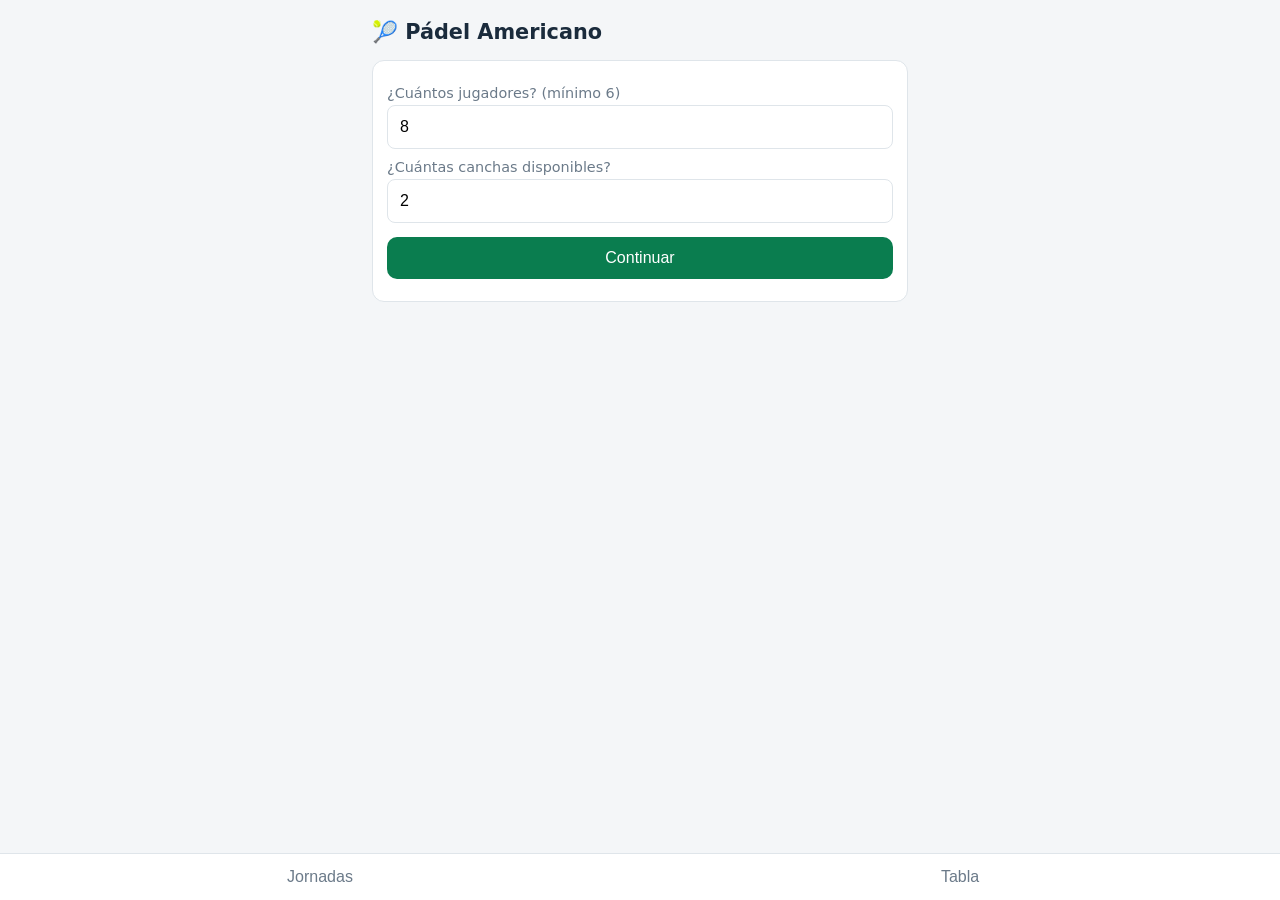
==== padel-americano/index.html @ ab05b379 "feat(padel): interfaz móvil con jornadas, marcadores y tabla Co-Authored-By: Claude Opus 4.8 <norepl" ====
<!doctype html>
<html lang="es">
<head>
<meta charset="utf-8">
<meta name="viewport" content="width=device-width, initial-scale=1">
<title>Pádel Americano</title>
<style>
  :root {
    --bg: #f4f6f8; --card: #ffffff; --ink: #1a2b3c; --muted: #6b7a89;
    --accent: #0a7d4f; --accent-ink: #ffffff; --line: #dfe5ea; --warn: #b3261e;
  }
  * { box-sizing: border-box; }
  body { margin: 0; font-family: -apple-system, system-ui, sans-serif; background: var(--bg); color: var(--ink); }
  .wrap { max-width: 560px; margin: 0 auto; padding: 12px 12px 80px; }
  h1 { font-size: 1.3rem; margin: 8px 0 16px; }
  h2 { font-size: 1.05rem; margin: 18px 0 8px; }
  .card { background: var(--card); border: 1px solid var(--line); border-radius: 12px; padding: 14px; margin-bottom: 12px; }
  label { display: block; font-size: .9rem; color: var(--muted); margin: 10px 0 4px; }
  input[type=number], input[type=text] {
    width: 100%; padding: 12px; font-size: 1rem; border: 1px solid var(--line); border-radius: 8px;
  }
  button { font-size: 1rem; border: none; border-radius: 10px; padding: 12px 16px; cursor: pointer; }
  .primary { background: var(--accent); color: var(--accent-ink); width: 100%; margin-top: 14px; }
  .danger { background: transparent; color: var(--warn); border: 1px solid var(--warn); width: 100%; margin-top: 20px; }
  .error { color: var(--warn); font-size: .9rem; margin-top: 8px; }
  .tabs { position: fixed; bottom: 0; left: 0; right: 0; display: flex; background: var(--card); border-top: 1px solid var(--line); }
  .tabs button { flex: 1; border-radius: 0; background: var(--card); color: var(--muted); padding: 14px; }
  .tabs button.active { color: var(--accent); font-weight: 700; }
  .match { border-top: 1px solid var(--line); padding: 10px 0; }
  .match:first-of-type { border-top: none; }
  .teams { font-size: .98rem; margin-bottom: 8px; }
  .court { color: var(--muted); font-size: .8rem; }
  .scores { display: flex; gap: 6px; }
  .scores button {
    flex: 1; padding: 10px 0; background: var(--bg); border: 1px solid var(--line); color: var(--ink); font-weight: 600;
  }
  .scores button.sel { background: var(--accent); border-color: var(--accent); color: var(--accent-ink); }
  .byes { color: var(--muted); font-size: .85rem; margin-top: 8px; }
  table { width: 100%; border-collapse: collapse; }
  th, td { text-align: left; padding: 8px 6px; border-bottom: 1px solid var(--line); font-size: .95rem; }
  th { color: var(--muted); font-size: .8rem; text-transform: uppercase; }
  td.num, th.num { text-align: right; }
  .done { color: var(--accent); font-size: .85rem; }
</style>
</head>
<body>
<div class="wrap" id="app"></div>
<div class="tabs" id="tabs" hidden>
  <button id="tabRounds" onclick="ui.tab='rounds';render()">Jornadas</button>
  <button id="tabTable" onclick="ui.tab='table';render()">Tabla</button>
</div>
<script src="engine.js"></script>
<script>
'use strict';
const KEY = 'padel-americano-v1';
const SCORES = [[4,0],[3,1],[2,2],[1,3],[0,4]];
const ui = { tab: 'rounds', setupCount: null };
let tournament = load();

function load() {
  try {
    const raw = localStorage.getItem(KEY);
    if (!raw) return null;
    const t = JSON.parse(raw);
    return t && Array.isArray(t.players) && Array.isArray(t.rounds) ? t : null;
  } catch (e) { return null; }
}
function save() { localStorage.setItem(KEY, JSON.stringify(tournament)); }
function esc(s) {
  return String(s).replace(/[&<>"']/g, c => ({'&':'&amp;','<':'&lt;','>':'&gt;','"':'&quot;',"'":'&#39;'}[c]));
}
function names(team) { return team.map(i => esc(tournament.players[i])).join('/'); }

// --- Pantalla de configuración -------------------------------------------
function renderSetup() {
  const app = document.getElementById('app');
  document.getElementById('tabs').hidden = true;
  if (ui.setupCount === null) {
    app.innerHTML = `
      <h1>🎾 Pádel Americano</h1>
      <div class="card">
        <label>¿Cuántos jugadores? (mínimo 6)</label>
        <input type="number" id="nPlayers" min="6" inputmode="numeric" value="8">
        <label>¿Cuántas canchas disponibles?</label>
        <input type="number" id="nCourts" min="1" inputmode="numeric" value="2">
        <button class="primary" onclick="stepNames()">Continuar</button>
        <div class="error" id="err"></div>
      </div>`;
  } else {
    let fields = '';
    for (let i = 0; i < ui.setupCount; i++) {
      fields += `<label>Jugador ${i + 1}</label><input type="text" id="p${i}" placeholder="Jugador ${i + 1}">`;
    }
    app.innerHTML = `
      <h1>🎾 Nombres de jugadores</h1>
      <div class="card">${fields}
        <button class="primary" onclick="startTournament()">Generar torneo</button>
        <div class="error" id="err"></div>
      </div>`;
  }
}
function stepNames() {
  const n = parseInt(document.getElementById('nPlayers').value, 10);
  const c = parseInt(document.getElementById('nCourts').value, 10);
  if (!Number.isInteger(n) || n < 6) { document.getElementById('err').textContent = 'Se necesitan al menos 6 jugadores.'; return; }
  if (!Number.isInteger(c) || c < 1) { document.getElementById('err').textContent = 'Se necesita al menos 1 cancha.'; return; }
  ui.setupCount = n; ui.setupCourts = c;
  render();
}
function startTournament() {
  const list = [];
  for (let i = 0; i < ui.setupCount; i++) {
    const v = document.getElementById('p' + i).value.trim();
    list.push(v || 'Jugador ' + (i + 1));
  }
  tournament = PadelEngine.createTournament(list, ui.setupCourts);
  ui.setupCount = null; ui.tab = 'rounds';
  save(); render();
  alert('Torneo generado: ' + tournament.rounds.length + ' jornadas.');
}

// --- Torneo ----------------------------------------------------------------
function renderRounds() {
  let html = `<h1>🎾 Jornadas (${tournament.rounds.length})</h1>`;
  tournament.rounds.forEach((round, r) => {
    let matches = '';
    round.matches.forEach((m, i) => {
      const btns = SCORES.map(([a, b]) => {
        const sel = m.score && m.score[0] === a && m.score[1] === b ? ' class="sel"' : '';
        return `<button${sel} onclick="pick(${r},${i},${a},${b})">${a}-${b}</button>`;
      }).join('');
      matches += `
        <div class="match">
          <div class="court">Cancha ${m.court}</div>
          <div class="teams"><b>${names(m.teamA)}</b> vs <b>${names(m.teamB)}</b></div>
          <div class="scores">${btns}</div>
        </div>`;
    });
    const byes = round.byes.length
      ? `<div class="byes">Descansan: ${round.byes.map(i => esc(tournament.players[i])).join(', ')}</div>` : '';
    html += `<div class="card"><h2>Jornada ${r + 1}</h2>${matches}${byes}</div>`;
  });
  html += `<button class="danger" onclick="reset()">Nuevo torneo</button>`;
  return html;
}
function renderTable() {
  const rows = PadelEngine.standings(tournament);
  const total = tournament.rounds.reduce((s, r) => s + r.matches.length, 0);
  const scored = tournament.rounds.reduce((s, r) => s + r.matches.filter(m => m.score).length, 0);
  const trophy = rows[0].points > 0;
  let body = '';
  for (const r of rows) {
    const cup = trophy && r.rank === 1 ? ' 🏆' : '';
    body += `<tr><td>${r.rank}</td><td>${esc(r.name)}${cup}</td><td class="num">${r.points}</td><td class="num">${r.played}</td></tr>`;
  }
  return `<h1>🏆 Tabla de posiciones</h1>
    <div class="card">
      <div class="done">${scored} de ${total} partidos capturados</div>
      <table><thead><tr><th>#</th><th>Jugador</th><th class="num">Puntos</th><th class="num">PJ</th></tr></thead>
      <tbody>${body}</tbody></table>
    </div>`;
}
function pick(r, i, a, b) {
  PadelEngine.setScore(tournament, r, i, [a, b]);
  save(); render();
}
function reset() {
  if (!confirm('¿Seguro? Se borrará el torneo actual.')) return;
  localStorage.removeItem(KEY);
  tournament = null; ui.setupCount = null;
  render();
}
function render() {
  if (!tournament) { renderSetup(); return; }
  const tabs = document.getElementById('tabs');
  tabs.hidden = false;
  document.getElementById('tabRounds').className = ui.tab === 'rounds' ? 'active' : '';
  document.getElementById('tabTable').className = ui.tab === 'table' ? 'active' : '';
  document.getElementById('app').innerHTML = ui.tab === 'rounds' ? renderRounds() : renderTable();
}
render();
</script>
</body>
</html>
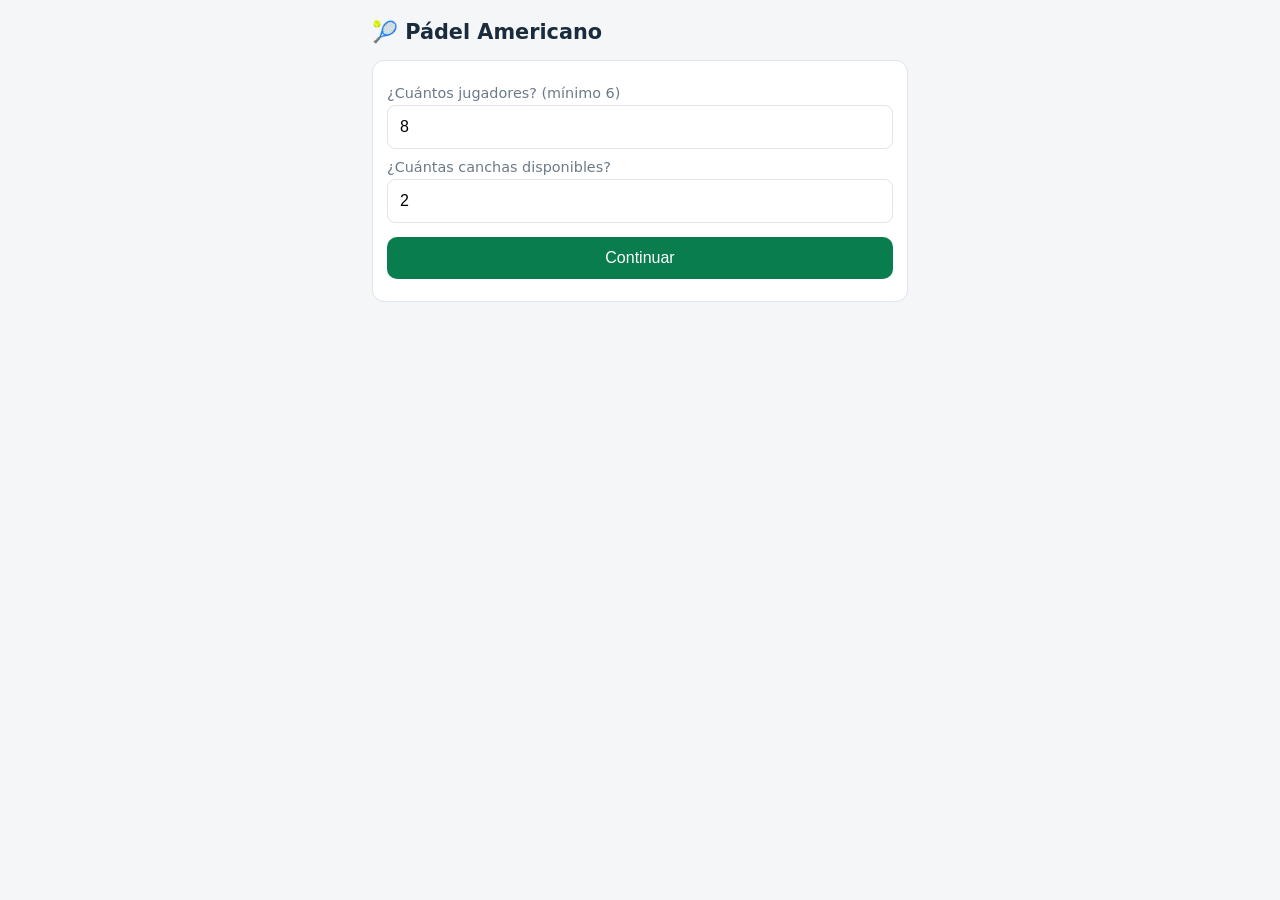
==== commit f80dfa3b: "chore(padel): preview local y fix de pestañas visibles en configuración Co-Authored-By: Claude Opus " ====
--- a/padel-americano/index.html
+++ b/padel-americano/index.html
@@ -24,6 +24,7 @@
   .danger { background: transparent; color: var(--warn); border: 1px solid var(--warn); width: 100%; margin-top: 20px; }
   .error { color: var(--warn); font-size: .9rem; margin-top: 8px; }
   .tabs { position: fixed; bottom: 0; left: 0; right: 0; display: flex; background: var(--card); border-top: 1px solid var(--line); }
+  .tabs[hidden] { display: none; }
   .tabs button { flex: 1; border-radius: 0; background: var(--card); color: var(--muted); padding: 14px; }
   .tabs button.active { color: var(--accent); font-weight: 700; }
   .match { border-top: 1px solid var(--line); padding: 10px 0; }
